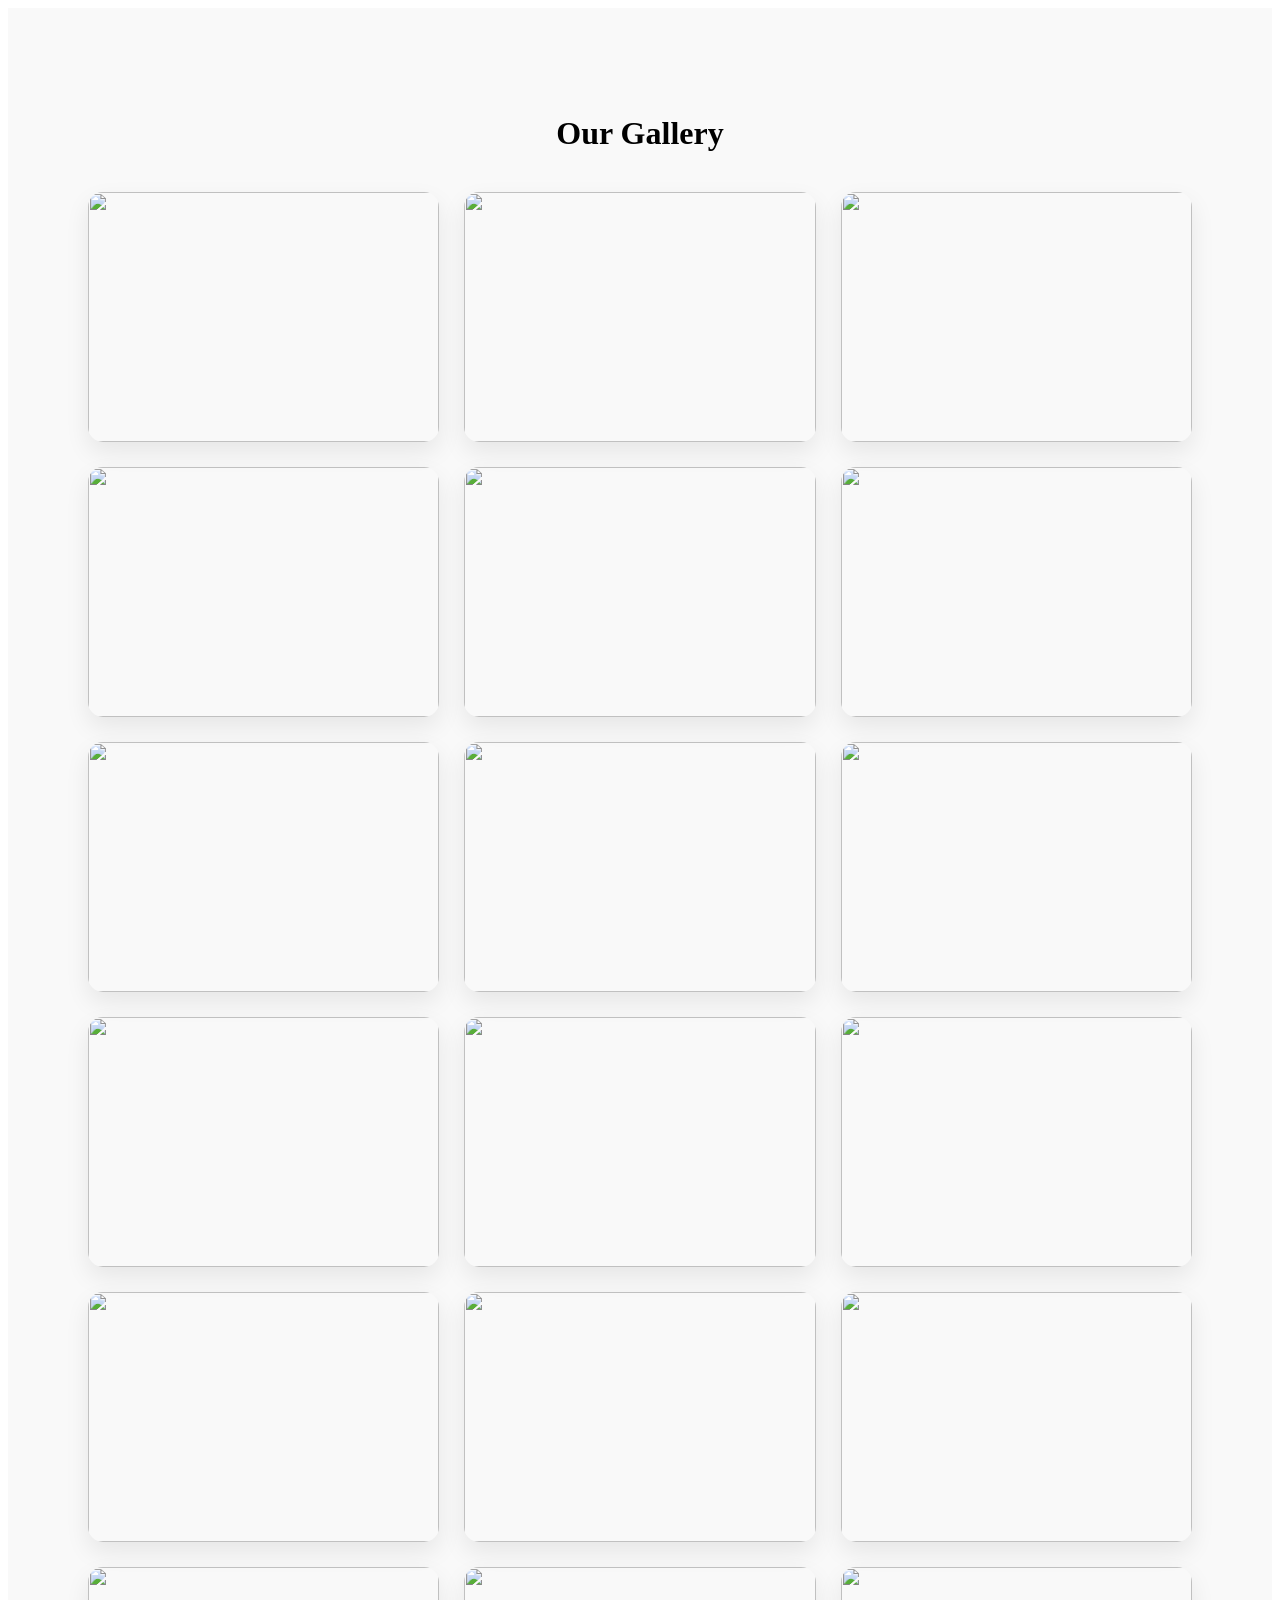
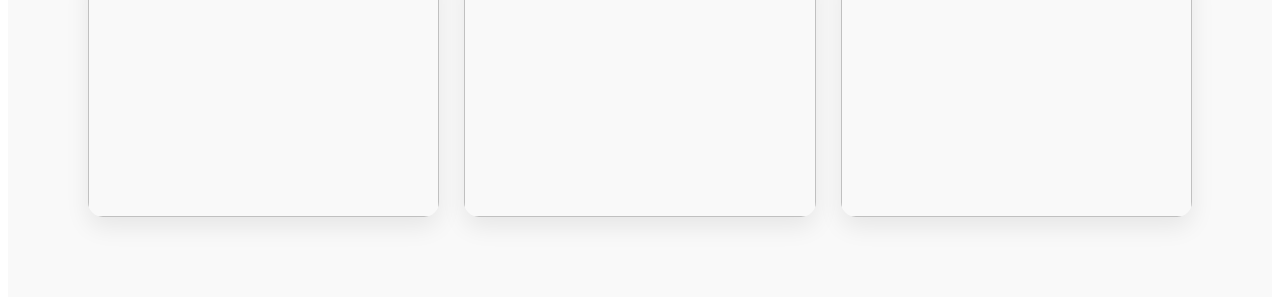
==== gallery.html @ 061b3d45 "Add files via upload" ====
<!DOCTYPE html>
<html lang="en">
<head>
    <meta charset="UTF-8">
    <meta name="viewport" content="width=device-width, initial-scale=1.0">
    <title>gallery</title>
    <style>
     .gallery{
        padding: 80px;
        background: #f9f9f9;
        text-align: center;
     }
     .gallery h2{
    font-size:32px;
    margin-bottom:40px;
}


.gallery-contaner{
    display:grid;
    grid-template-columns: repeat(3, 1fr); /* 3 صور بس */
    gap:25px;
}

.gallery-contaner img{
    width:100%;
    height:250px;
    object-fit:cover;
    border-radius:15px;
    transition:0.4s;
    box-shadow:0 10px 25px rgba(0,0,0,0.08);
}

.gallery-contaner img:hover{
    transform:scale(1.05);
}
    </style>

     
</head>
<body>
 <section class="gallery">
    <h2>Our Gallery</h2>
    <div class="gallery-contaner">
      <img src="imges/portfile3.jpg">
      <img src="imges/potfile.jpg">
      <img src="imges/portfile1.jpg">
      <img src="imges/WhatsApp Image 2026-03-03 at 12.25.56 AM.jpeg">
      <img src="imges/WhatsApp Image 2026-03-03 at 12.26.47 AM.jpeg">
      <img src="imges/portfile6.jpg">

      <img src="imges/WhatsApp Image 2026-03-03 at 12.29.38 AM (1).jpeg">
      <img src="imges/WhatsApp Image 2026-03-03 at 12.29.38 AM (2).jpeg">
      <img src="imges/WhatsApp Image 2026-03-03 at 12.29.38 AM.jpeg">
      <img src="imges/WhatsApp Image 2026-03-03 at 12.32.00 AM.jpeg">
      <img src="imges/WhatsApp Image 2026-03-03 at 12.32.01 AM (1).jpeg">
      <img src="imges/WhatsApp Image 2026-03-03 at 12.32.01 AM.jpeg">
      <img src="imges/WhatsApp Image 2026-03-03 at 12.27.10 AM.jpeg">
      <img src="imges/WhatsApp Image 2026-03-03 at 12.40.45 AM.jpeg">
      <img src="imges/WhatsApp Image 2026-03-03 at 12.58.42 AM.jpeg ">
      <img src="imges/WhatsApp Image 2026-03-03 at 12.40.47 AM.jpeg">
      <img src="imges/Captures.JPG">
      <img src="imges/WhatsApp Image 2026-03-03 at 12.46.47 AM (1).jpeg">
    </div>
 </section>
 


</body>
</html>
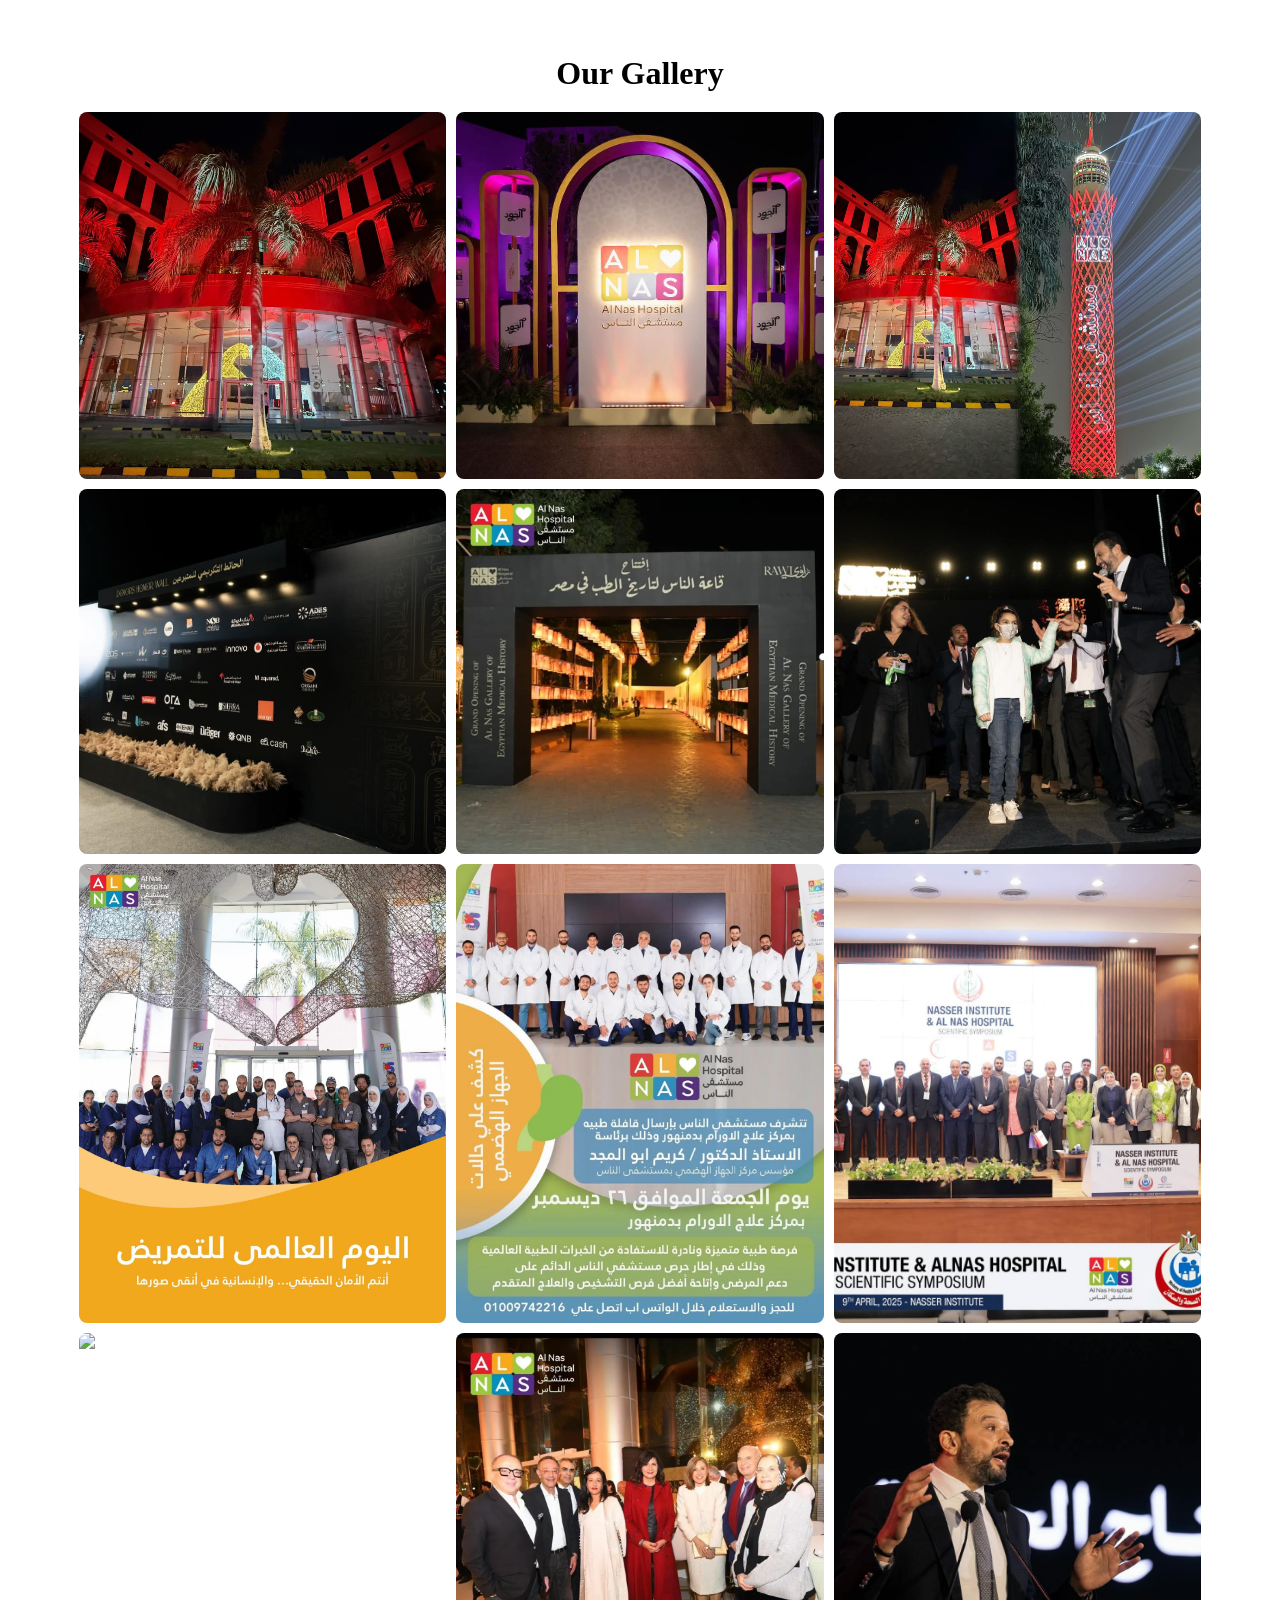
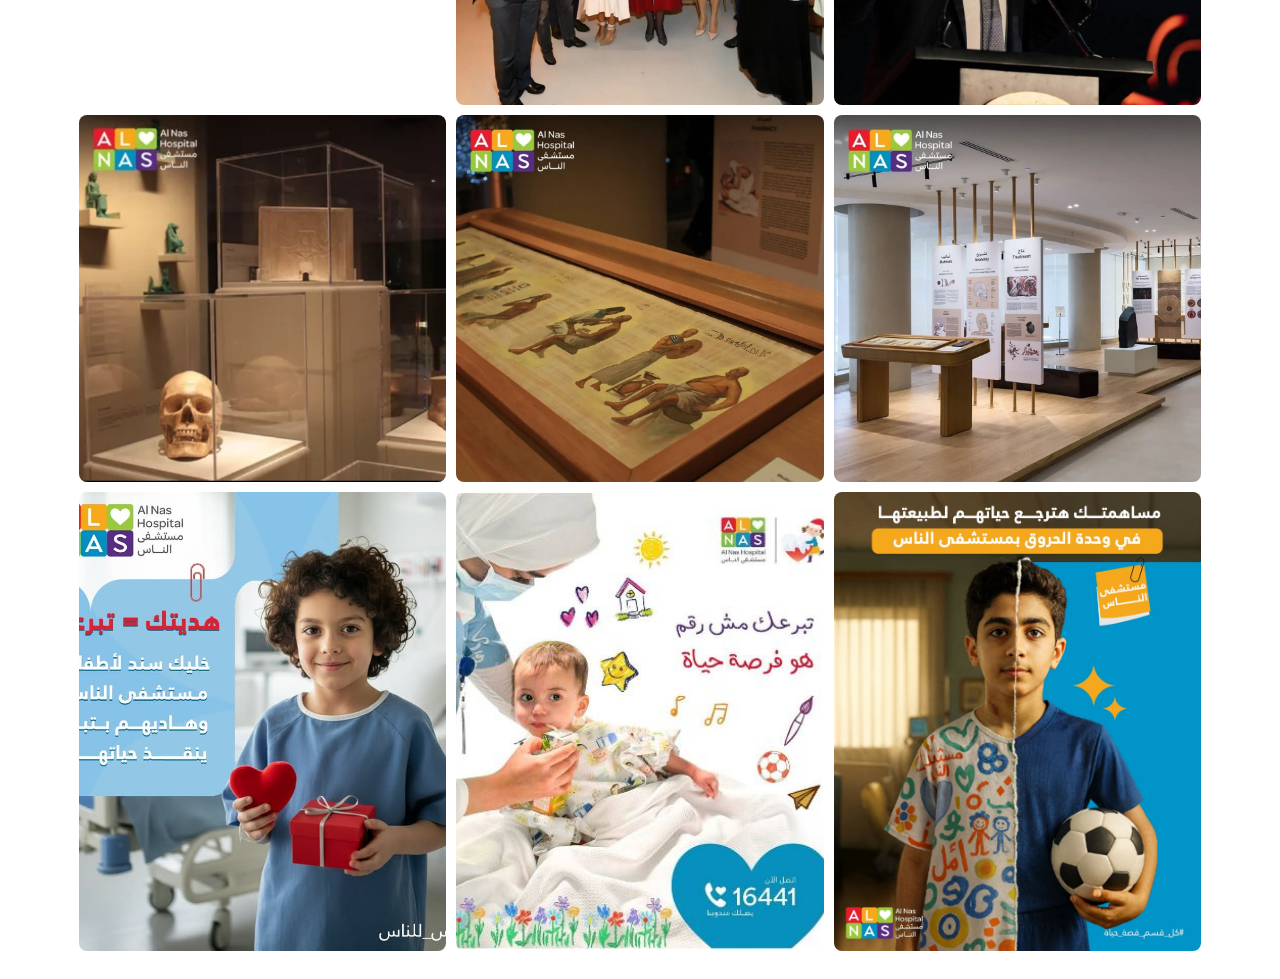
==== commit 2211bd85: "Add files via upload" ====
--- a/gallery.html
+++ b/gallery.html
@@ -5,34 +5,39 @@
     <meta name="viewport" content="width=device-width, initial-scale=1.0">
     <title>gallery</title>
     <style>
-     .gallery{
-        padding: 80px;
-        background: #f9f9f9;
-        text-align: center;
-     }
-     .gallery h2{
-    font-size:32px;
-    margin-bottom:40px;
+     .gallery {
+  padding: 20px;
+  text-align: center;
 }
 
-
-.gallery-contaner{
-    display:grid;
-    grid-template-columns: repeat(3, 1fr); /* 3 صور بس */
-    gap:25px;
+.gallery h2 {
+  margin-bottom: 20px;
+  font-size: 2rem;
 }
 
-.gallery-contaner img{
-    width:100%;
-    height:250px;
-    object-fit:cover;
-    border-radius:15px;
-    transition:0.4s;
-    box-shadow:0 10px 25px rgba(0,0,0,0.08);
+.gallery-contaner {
+  display: flex;
+  flex-wrap: wrap;       /* يسمح للصور بالانتقال للسطر التالي */
+  gap: 10px;             /* مسافة بين الصور */
+  justify-content: center;
 }
 
-.gallery-contaner img:hover{
-    transform:scale(1.05);
+.gallery-contaner img {
+  width: 30%;             /* 3 صور في الصف تقريبا */
+  object-fit: cover;       /* يحافظ على تناسب الصورة */
+  border-radius: 8px;
+  transition: transform 0.3s;
+}
+
+.gallery-contaner img:hover {
+  transform: scale(1.05); /* تأثير تكبير بسيط عند المرور */
+}
+
+/* Media Query للشاشات الصغيرة */
+@media (max-width: 768px) {
+  .gallery-contaner img {
+    width: 100%;           /* صورة واحدة في كل صف */
+  }
 }
     </style>
 
